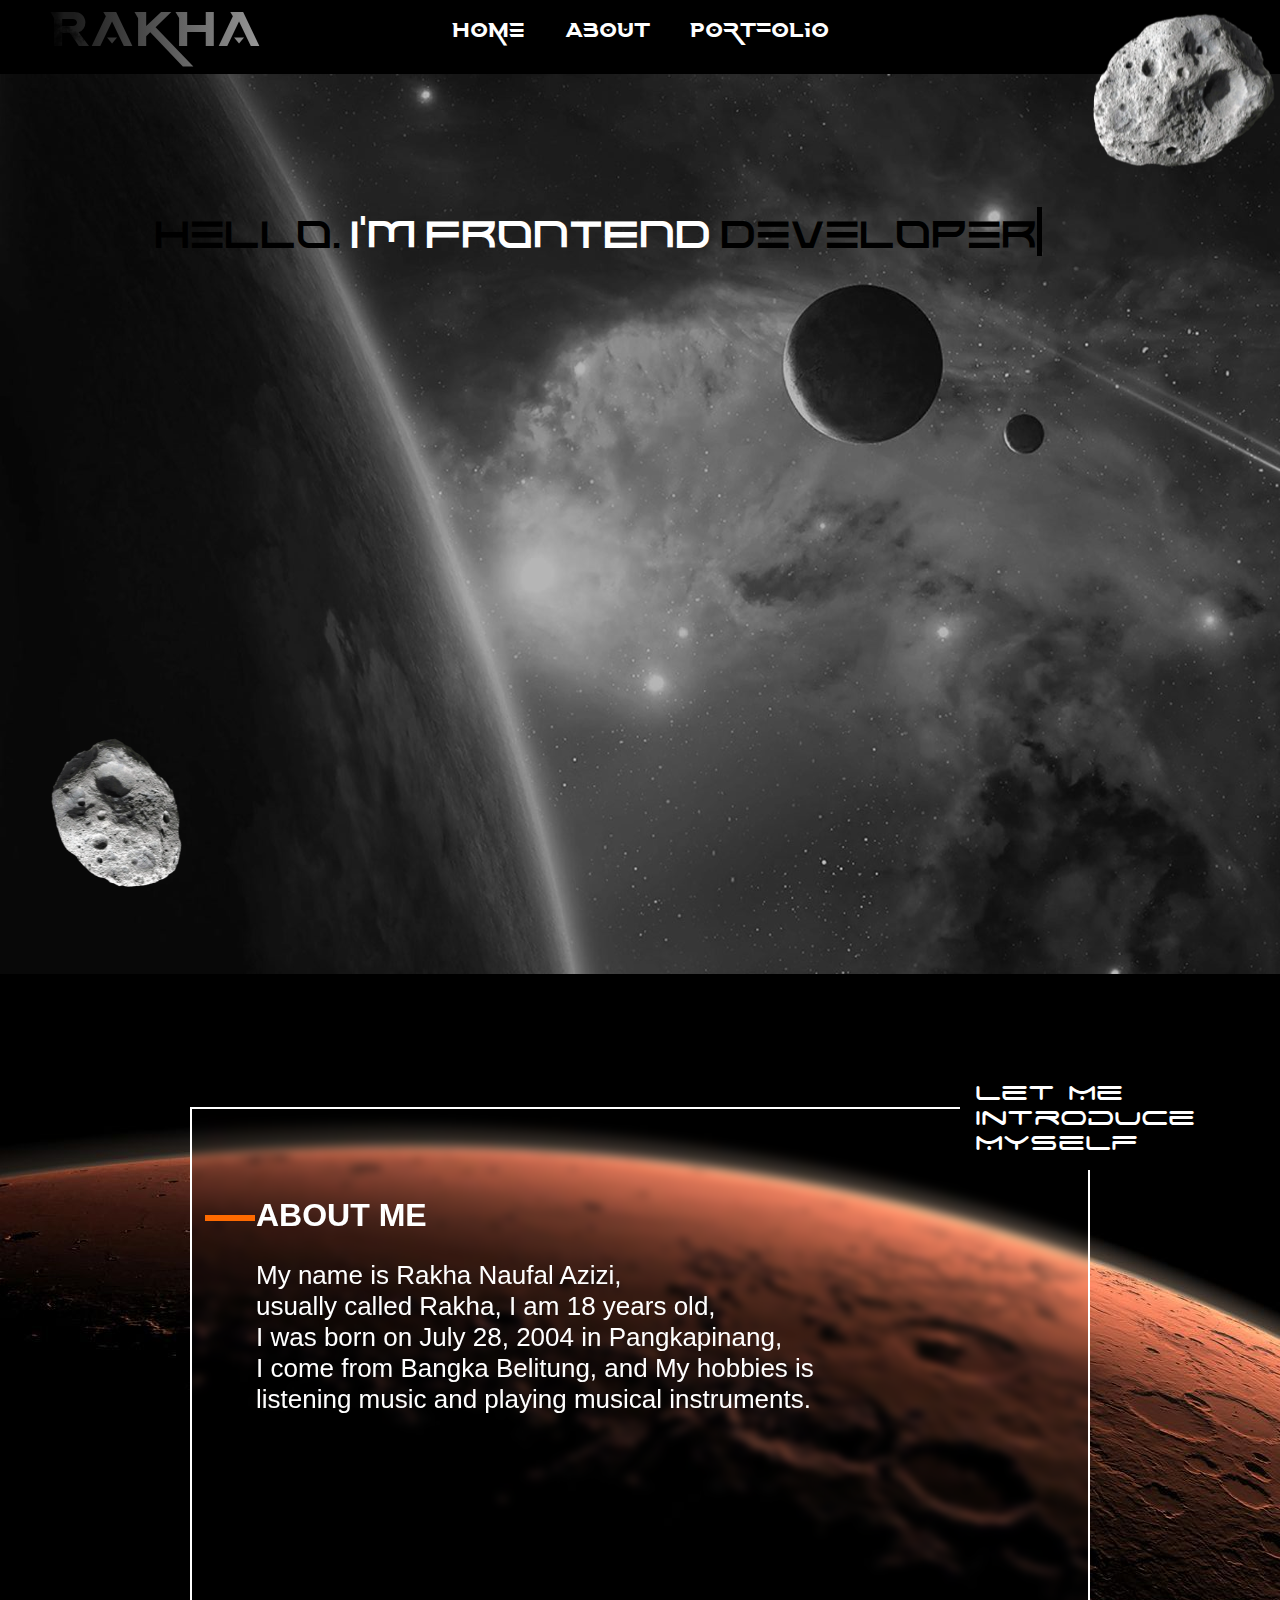
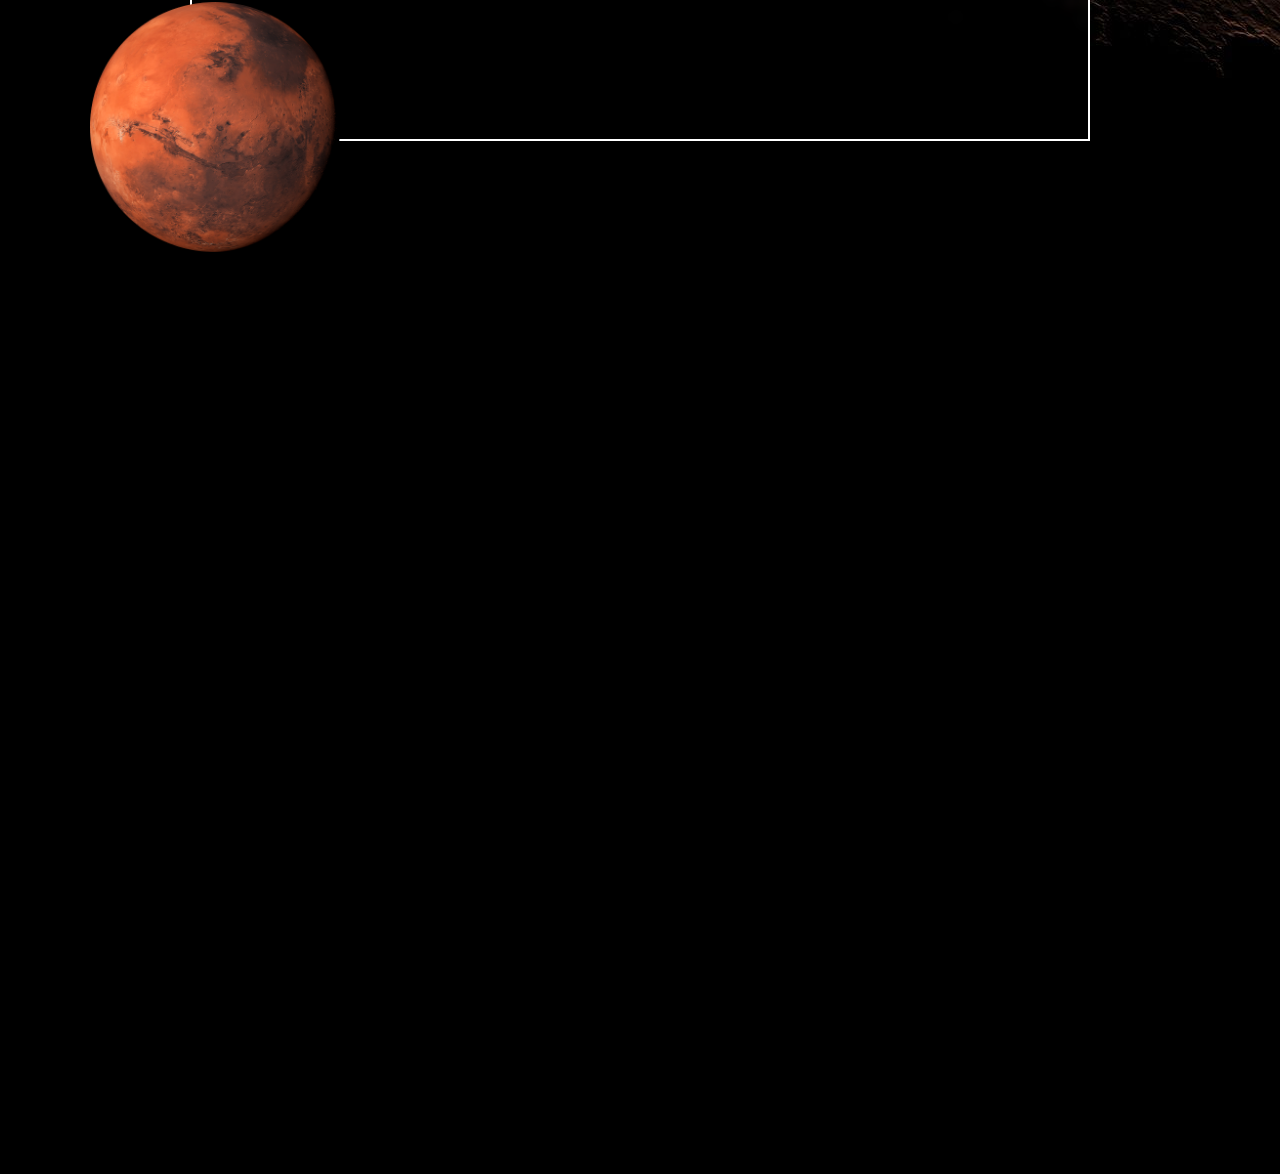
==== index.html @ d930779b "Add files via upload" ====
<!DOCTYPE html>
<html lang="en">
<head>
    <meta charset="UTF-8">
    <meta http-equiv="X-UA-Compatible" content="IE=edge">
    <meta name="viewport" content="width=device-width, initial-scale=1.0">
    <title>Portfolio</title>

    <link rel="stylesheet" href="style.css">
    <script src="myScript.js"></script>

    <link rel="shortcut icon" href="/img/favicon.ico" type="image/x-icon">
</head>
<body>

    <header>
        <div class="navbar">
            <div class="logo">
                <h1>Rakha</h1>
                <img src="img/moonlogo.png" alt="logo">
            </div>
            <div class="menu">
                <ul>
                    <li ><a href="#HOME" >Home</a></li>
                    <li ><a href="#ABOUT" >About</a></li>
                    <li ><a href="#PORTFOLIO" >Portfolio</a></li>
                </ul>
            </div>
            <div class="linebar" id="mybar"></div>
        </div>
    </header>

    <section id="HOME">
        <div class="content">
            <div class="hero"></div>
            <div class="aster"></div>
            <div class="aster2"></div>

            <h1 class="typing">Hello.<span class="light"> I'm FrontEnd</span> Developer</h1>

        </div>
    </section>


    <section class="bg" id="ABOUT">
        <div class="about">
            <div class="container"></div>
        </div>
        
        <div class="textline"><p>Let Me<br>Introduce MySelf</p></div>
        <div class="mars"></div>
        
        <div class="text">
            <h1>ABOUT ME</h1>
            <p>My name is Rakha Naufal Azizi, <br>usually called Rakha, I am 18 years old, <br>I was born on July 28, 2004 in Pangkapinang, <br>I come from Bangka Belitung, and My hobbies is listening music and playing musical instruments.</p>
        </div>
        <div class="line"></div>
        <div class="me"></div>

    </section>
    
    <section id="PORTFOLIO">
        
    </section>
</body>
</html>
---- style.css ----
html, body, div, span, applet, object, iframe,
h1, h2, h3, h4, h5, h6, p, blockquote, pre,
a, abbr, acronym, address, big, cite, code,
del, dfn, em, img, ins, kbd, q, s, samp,
small, strike, strong, sub, sup, tt, var,
b, u, i, center,
dl, dt, dd, ol, ul, li,
fieldset, form, label, legend,
table, caption, tbody, tfoot, thead, tr, th, td,
article, aside, canvas, details, embed, 
figure, figcaption, footer, header, hgroup, 
menu, nav, output, ruby, section, summary,
time, mark, audio, video {
	margin: 0;
	padding: 0;
	border: 0;
	font-size: 100%;
	font: inherit;
	vertical-align: baseline;
    scroll-behavior: smooth;
}

article, aside, details, figcaption, figure, 
footer, header, hgroup, menu, nav, section {
	display: block;
}

@import url('//maxcdn.bootstrapcdn.com/font-awesome/4.3.0/css/font-awesome.min.css');

@font-face {
    font-family: 'space_boards_demoregular';
    src: url(/font/Space/spaceboardsdemo-webfont.woff2) format('woff2'),
         url('spaceboardsdemo-webfont.woff') format('woff');
    font-weight: normal;
    font-style: normal;

}

@font-face {
    font-family: 'kusanagiregular';
    src: url(/font/kusanagi/kusanagi-webfont.woff2) format('woff2'),
         url('kusanagi-webfont.woff') format('woff');
    font-weight: normal;
    font-style: normal;

}

@font-face {
    font-family: 'space_ageregular';
    src: url(/font/Space_Age/space_age-webfont.woff2) format('woff2'),
         url('space_age-webfont.woff') format('woff');
    font-weight: normal;
    font-style: normal;

}

@import url('https://fonts.googleapis.com/css2?family=Montserrat&display=swap');


body{
    overflow-x: hidden;
}

header{
    width: auto;
    height: 74px;
    background-color: black;
}

header .navbar {
	width: 	100%;
	height: 74px;
	background: #000000;
    position: fixed;
    z-index: 99;
}

header .navbar h1 {
    font-family: 'space_boards_demoregular';
    font-size: 48px;
    margin-left: 50px;
    padding-top: 3px;
    background: linear-gradient(to right, #1d1d1d 2%, #FFFFFF 30%);
  -webkit-background-clip: text;
  -webkit-text-fill-color: transparent;
}

.logo img {
    width: 70px;
    height: 70px;
    position: absolute;
    top: -2px;
    left: 15px;
}

header .linebar {
    display: block;
    position: absolute;
    top: 69px;
    width: 0;
    height: 5px;
    z-index: 200;
    background-image: linear-gradient(90deg, rgba(43, 43, 43, 0.967) 6%, rgb(197, 197, 197) 84%);
}

header .navbar .menu {
    height: 80px;
    text-align: center;
    margin-top: -50px;

}

header .menu ul {
    display: inline-block;
    list-style: none;
}

.menu ul li {
    text-align: center;
    float: left;
}

.menu ul li a {
    display: block;
    font-size: 20px;
    font-family: 'space_boards_demoregular';
    color: white;
    text-decoration: none;
    padding: 0px 20px;
    line-height: 30px;
}

header a::after {
    display: flex;
    content: ' ';
    border-bottom: 2px #646464 solid;
    padding-bottom: 1%;
    transform: scaleX(0);
    transition: transform 250ms ease-in-out;
}

header a:hover::after {
    transform: scaleX(1);
}

/* .active {
    border: 2px white solid;
    margin-top: -5px;
    padding: 5px 8px;
    border-radius: 10px;
} */

section {
    min-height: 100vh;
    background-color: #000000;
}

section .content {
    width: 100%;
    min-height: 100vh;
    background: #000000;
}

section .hero {
    width: auto;
    min-height: 100vh;
    background-image: url(/img/hero.jpg);
    background-size: cover;
}

section .aster {
    width: 200px;
    height: 200px;
    background-image: url(/img/aster2.png);
    background-size: cover;
    position: absolute;
    top: -9px;
    left: 85%;
    z-index: 100;
    animation: float 3.5s ease-in-out infinite;
}

section .aster2 {
    width: 180px;
    height: 180px;
    background-image: url(/img/aster.png);
    background-size: cover;
    position: absolute;
    bottom: 0px;
    left: 2%;
    z-index: 100;
    animation: float 4.5s ease-in-out infinite;
}

@keyframes float {
    0% {
        transform: translatey(0px);
    }
    50% {
        transform: translatey(-60px);
    }
    100% {
        transform: translatey(0px);
    }
}


section .content h1 {
    font-family: 'kusanagiregular';
    position: absolute;
    left: 12%;
    top: 23%;
    font-size: 38px;
}

.typing {
    animation: typing 5s steps(29), blink .5s step-end infinite alternate;
    white-space: nowrap;
    overflow: hidden;
    border-right: 5px solid;

}

@keyframes typing {
    from {
        width: 0;
    } 
    to {
        width: 860px;
    }
}

@keyframes blink {
    50% {
        border-color: transparent;
    }
}

section h1 .light {
    color: white;
}

section .about  {
    width: 100%;
    min-height: 100vh;
    background-color: rgb(12, 12, 12);
    position: relative;
    background-image: url(/img/marsHero.jpg);
}

section .about .container {
    width: 70%;
    min-height: 70vh;
    position: absolute;
    top: 50%;
    left: 50%;
    transform: translate(-50%, -50%);
    border: 2px white solid;
    backdrop-filter: blur(4px);
}

section .mars {
    width: 250px;
    height: 250px;
    background-image: url(/img/mars.png);
    background-size: contain;
    background-repeat: no-repeat;
    position: absolute;
    top: 178%;
    left: 7%;
    z-index: 100;
    -moz-animation: rota-full-left 20s infinite linear;
    -webkit-animation: rota-full-left 20s infinite linear;
}

@-moz-keyframes rota-full-left {
     0% {-moz-transform: rotate(0deg);}                     
     100% {-moz-transform: rotate(-360deg);}
}
@-webkit-keyframes rota-full-left {
     0% {-webkit-transform: rotate(0deg);}                    
     100% {-webkit-transform: rotate(-360deg);}
}

section .textline {
    font-family: 'space_ageregular';
    font-size: 30px;
    color: white;
    position: absolute;
    top: 120%;
    left: 75%;
    background-color: black;
    padding-left: 15px;
    padding-bottom: 15px;
    z-index: 100;
}

section .text h1{
    width: 250px;
    height: 60px;
    font-family: 'Montserrat', sans-serif;
    font-size: 32px;
    font-weight: 700;
    color: white;
    position: absolute;
    top: 133%;
    left: 20%;
}

section .text p{
    width: 600px;
    height: 300px;
    position: absolute;
    top: 140%;
    left: 20%;
    font-family: 'Montserrat', sans-serif;
    font-size: 26px;
    font-weight: 500;
    color: white;   
}

section .line {
    width: 50px;
    height: 6px;
    position: absolute;
    top: 135%;
    left: 16%;
    background-color: rgb(255, 106, 0);
}

section .me {
    width: 100%;
    height: 500px;
    background-image: url(/img/Aing.png);
    background-size: contain;
    background-repeat: no-repeat;
    position: absolute;
    top: 128%;
    left: 30%;
    z-index: 100;
}
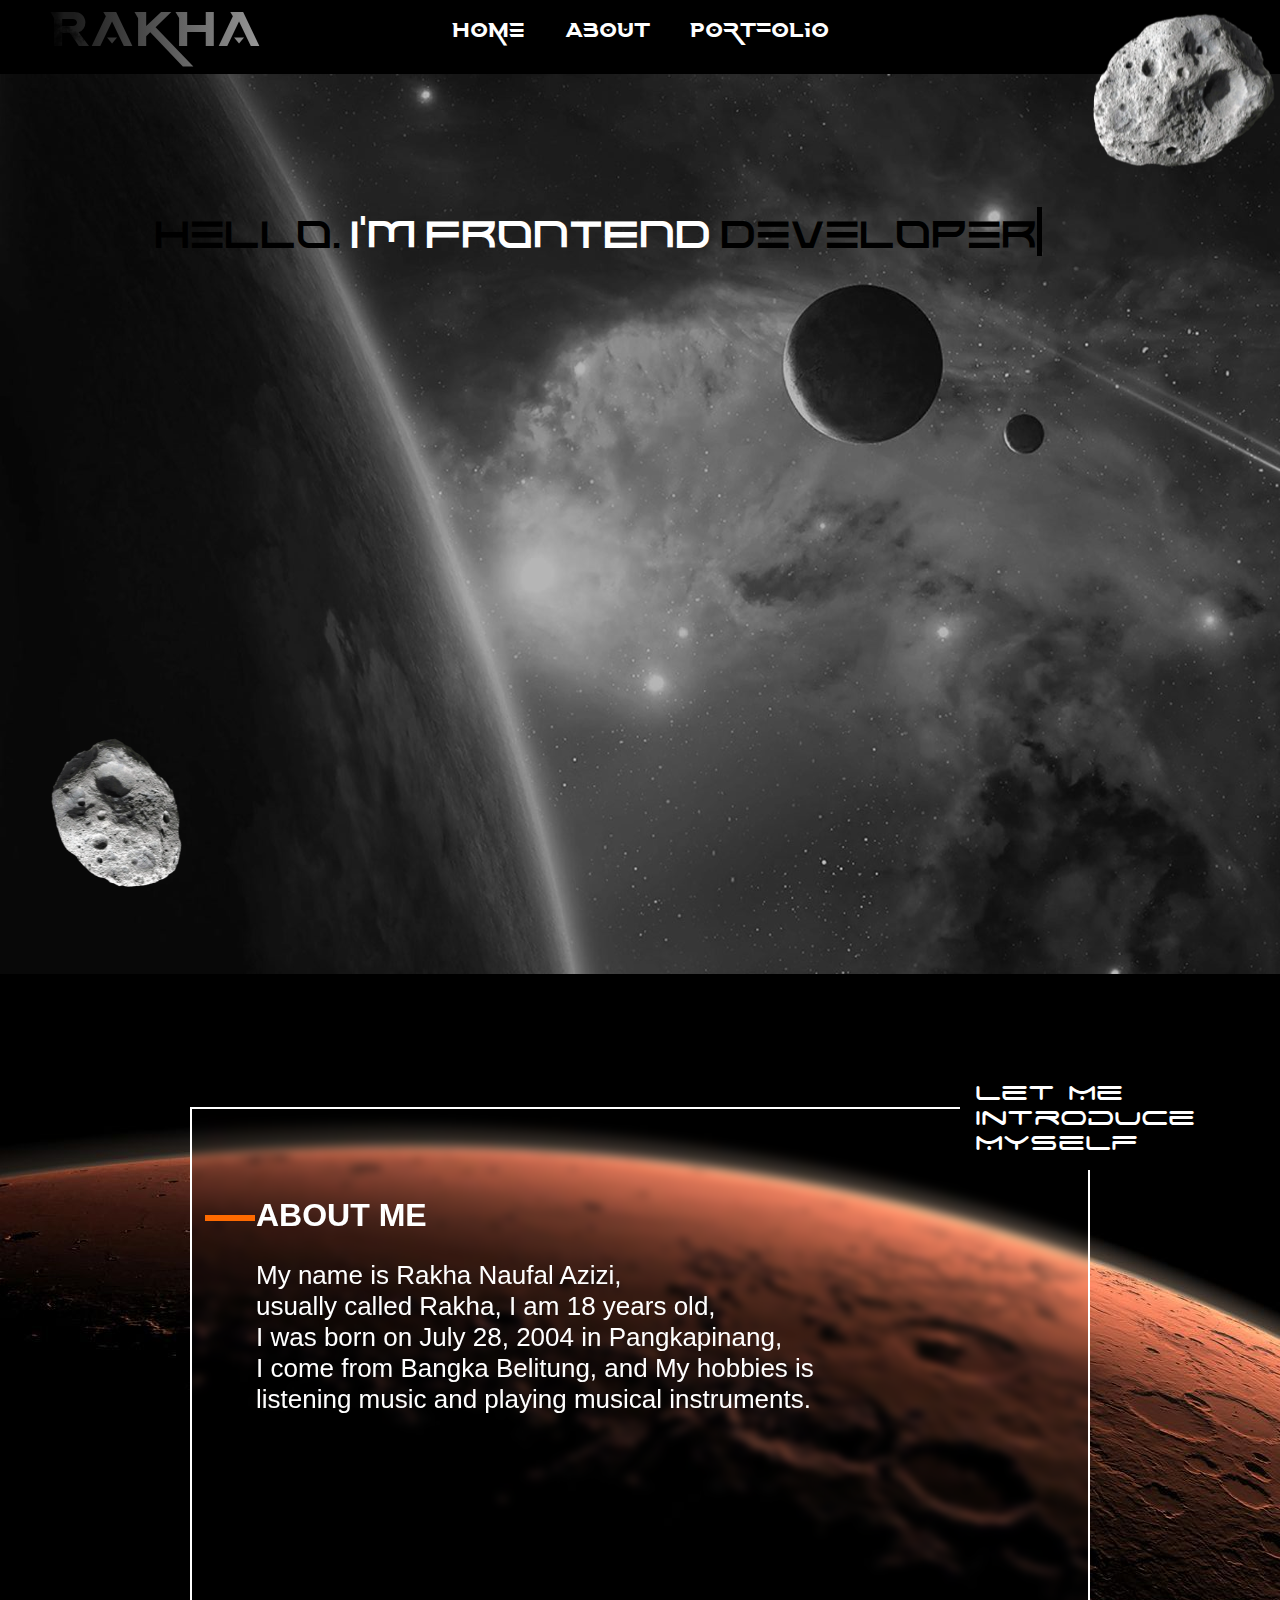
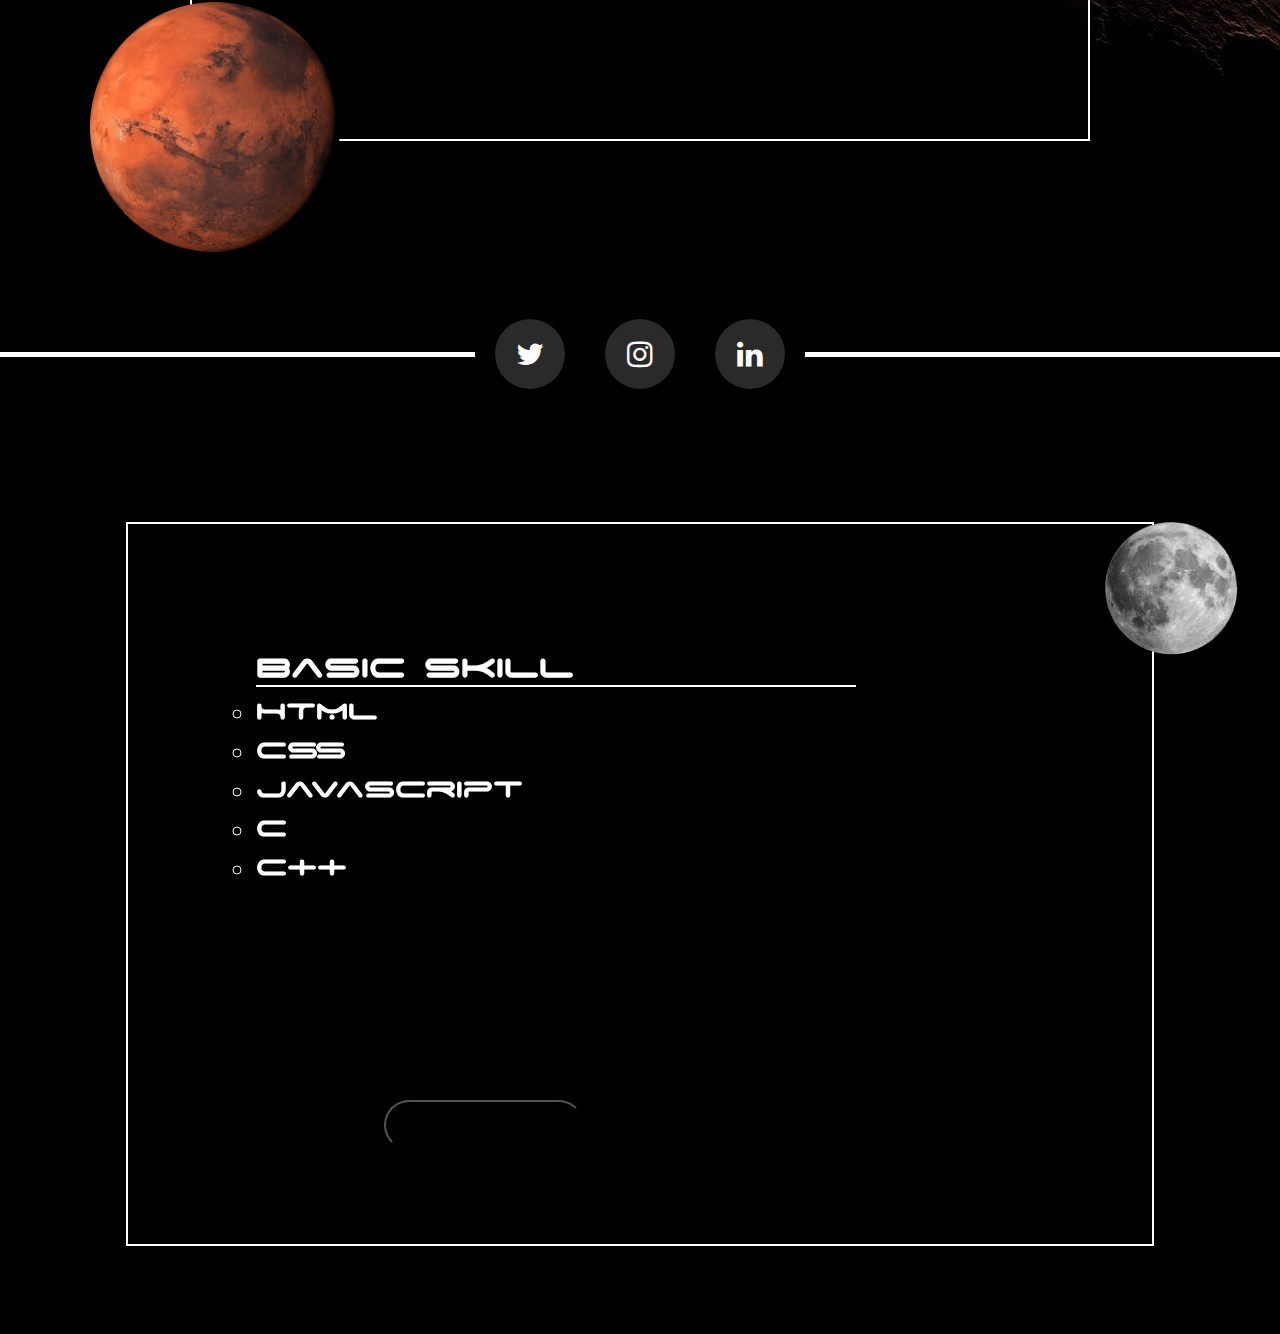
==== commit ec46f0d9: "Add files via upload" ====
--- a/index.html
+++ b/index.html
@@ -42,9 +42,12 @@
     </section>
 
 
-    <section class="bg" id="ABOUT">
+    <section id="ABOUT">
         <div class="about">
             <div class="container"></div>
+            <div class="bg">
+                <div class="me"></div>
+            </div>
         </div>
         
         <div class="textline"><p>Let Me<br>Introduce MySelf</p></div>
@@ -55,12 +58,62 @@
             <p>My name is Rakha Naufal Azizi, <br>usually called Rakha, I am 18 years old, <br>I was born on July 28, 2004 in Pangkapinang, <br>I come from Bangka Belitung, and My hobbies is listening music and playing musical instruments.</p>
         </div>
         <div class="line"></div>
-        <div class="me"></div>
+
+
+        <div class="footer">
+        
+            <ul>
+                <div></div>
+                
+                <li>
+                    <a href="https://twitter.com/Rakhaanlz" target='_blank'>
+            
+                        <span class="fa fa-twitter"></span>
+                    </a>
+                </li>
+                <li>
+                    <a href="https://www.instagram.com/rakhaanlz/" target='_blank'>
+            
+                        <span class="fa fa-instagram"></span>
+                    </a>
+                </li>
+                <li>
+                    <a href="https://www.linkedin.com/in/rakha-naufal-azizi-681b60253/" target='_blank'>
+            
+                        <span class="fa fa-linkedin"></span>
+                    </a>
+                </li>
+                <div></div>
+            </ul>
+    
+        </div>
 
     </section>
+
     
     <section id="PORTFOLIO">
-        
+        <div class="heroes">
+            <div class="border"></div>
+        </div>
+        <div class="moon"></div>
+        <div class="astro"></div>
+
+        <div class="skill">
+            <h1>Basic Skill</h1>
+            <ul>
+                <li>HTML</li>
+                <li>CSS</li>
+                <li>JavaScript</li>
+                <li>C</li>
+                <li>C++</li>
+            </ul>
+        </div>
+
+        <div class="cv">
+            <a href="/CV/Rakha_CV.pdf" target='_blank'><input type="button" value="See MY CV"></a>
+            <div class="rocket"></div>
+        </div>
+
     </section>
 </body>
 </html>--- a/style.css
+++ b/style.css
@@ -1,3 +1,5 @@
+@import url('//maxcdn.bootstrapcdn.com/font-awesome/4.3.0/css/font-awesome.min.css');
+
 html, body, div, span, applet, object, iframe,
 h1, h2, h3, h4, h5, h6, p, blockquote, pre,
 a, abbr, acronym, address, big, cite, code,
@@ -25,8 +27,6 @@
 	display: block;
 }
 
-@import url('//maxcdn.bootstrapcdn.com/font-awesome/4.3.0/css/font-awesome.min.css');
-
 @font-face {
     font-family: 'space_boards_demoregular';
     src: url(/font/Space/spaceboardsdemo-webfont.woff2) format('woff2'),
@@ -142,6 +142,7 @@
 header a:hover::after {
     transform: scaleX(1);
 }
+
 
 /* .active {
     border: 2px white solid;
@@ -248,7 +249,7 @@
     background-image: url(/img/marsHero.jpg);
 }
 
-section .about .container {
+section .container {
     width: 70%;
     min-height: 70vh;
     position: absolute;
@@ -257,6 +258,16 @@
     transform: translate(-50%, -50%);
     border: 2px white solid;
     backdrop-filter: blur(4px);
+}
+
+section .bg {
+    width: 70%;
+    min-height: 70vh;
+    position: absolute;
+    top: 50%;
+    left: 50%;
+    transform: translate(-50%, -50%);
+    z-index: 100;
 }
 
 section .mars {
@@ -328,15 +339,169 @@
     background-color: rgb(255, 106, 0);
 }
 
-section .me {
+section .bg .me {
     width: 100%;
-    height: 500px;
+    height: 520px;
     background-image: url(/img/Aing.png);
+    background-size: cover;
+    z-index: 100;
+}
+
+.footer {
+	position: relative;
+	width: auto;
+	height: 160px;
+}
+
+.footer a {
+    text-decoration: none;
+}
+
+.footer ul {
+    position: absolute;
+    top: 50%;
+    left: 50%;
+    transform: translate(-50%, -50%);
+    display: flex;
+    padding: 0;
+}
+
+.footer ul div {
+    width: 500px;
+    height: 5px;
+    background-color: rgb(255, 255, 255);
+    margin: auto;
+}
+
+.footer ul li {
+    position: relative;
+    list-style: none;
+    width: 70px;
+    height: 70px;
+    margin: 0 20px;
+}
+
+.footer ul li span {
+    border-radius: 50%;
+    width: 100%;
+    height: 100%;
+    display: flex !important;
+    background: #2a2a2a;
+    justify-content: center;
+    align-items: center;
+    color: rgb(255, 255, 255);
+    font-size: 30px !important;
+    transition: 1.5s ease-out;
+}
+
+.footer ul li:hover span {
+    transition: .3s;
+}
+
+.footer ul li:nth-child(2):hover span {
+    background: #6A9AEE !important;
+}
+
+.footer ul li:nth-child(3):hover span {
+    background: #CC296C !important;
+}
+
+.footer ul li:nth-child(4):hover span {
+    background: #2C3456 !important;
+}
+
+section .heroes  {
+    width: 100%;
+    min-height: 100vh;
+    background-color: rgb(0, 0, 0);
+    position: absolute;
+    background-image: url(/img/552585.jpg);
+    background-size: cover;
+    background-repeat: no-repeat;
+}
+
+section .border {
+    width: 80%;
+    min-height: 80vh;
+    position: absolute;
+    top: 50%;
+    left: 50%;
+    transform: translate(-50%, -50%);
+    border: 2px white solid;
+    backdrop-filter: blur(7px);
+
+}
+
+section .moon{
+    width: 200px;
+    height: 200px;
+    background-image: url(/img/moon.png);
     background-size: contain;
     background-repeat: no-repeat;
     position: absolute;
-    top: 128%;
+    top: 235%;
+    left: 84%;
+    z-index: 100;
+    -moz-animation: rota-full-left 20s infinite linear;
+    -webkit-animation: rota-full-left 20s infinite linear;
+}
+
+section .astro {
+    width: 250px;
+    height: 250px;
+    background-image: url(/img/astro.png);
+    background-size: cover;
+    position: absolute;
+    top: 298%;
+    left: 4%;
+    z-index: 100;
+    animation: float 3.5s ease-in-out infinite;
+}
+
+section .skill {
+    width: 600px;
+    height: 500px;
+    font-family: 'space_ageregular';
+    font-weight: 700;
+    position: absolute;
+    top: 250%;
+    left: 20%;
+    color: white;
+}
+
+section .skill h1 {
+    font-size: 40px;
+    border-bottom: 2px white solid;
+}
+
+section .skill ul li{
+    list-style-type: circle;
+    font-size: 34px;
+    margin-top: 10px;
+}
+
+section .cv input{
+    width: 200px;
+    height: 50px;
+    position: absolute;
     left: 30%;
-    z-index: 100;
-}
-
+    top: 300%;
+    padding: 10px;
+    font-family: 'space_ageregular';
+    font-size: 18px;
+    background: transparent;
+    border-radius: 30px;
+    cursor: pointer;
+}
+
+section .cv .rocket{
+    width: 50px;
+    height: 70px;
+    position: absolute;
+    left: 30%;
+    top: 297%;
+    background-image: url(/img/rocket.png);
+    background-size: contain;
+    background-repeat: no-repeat;
+    transform: rotate(20deg);
+}
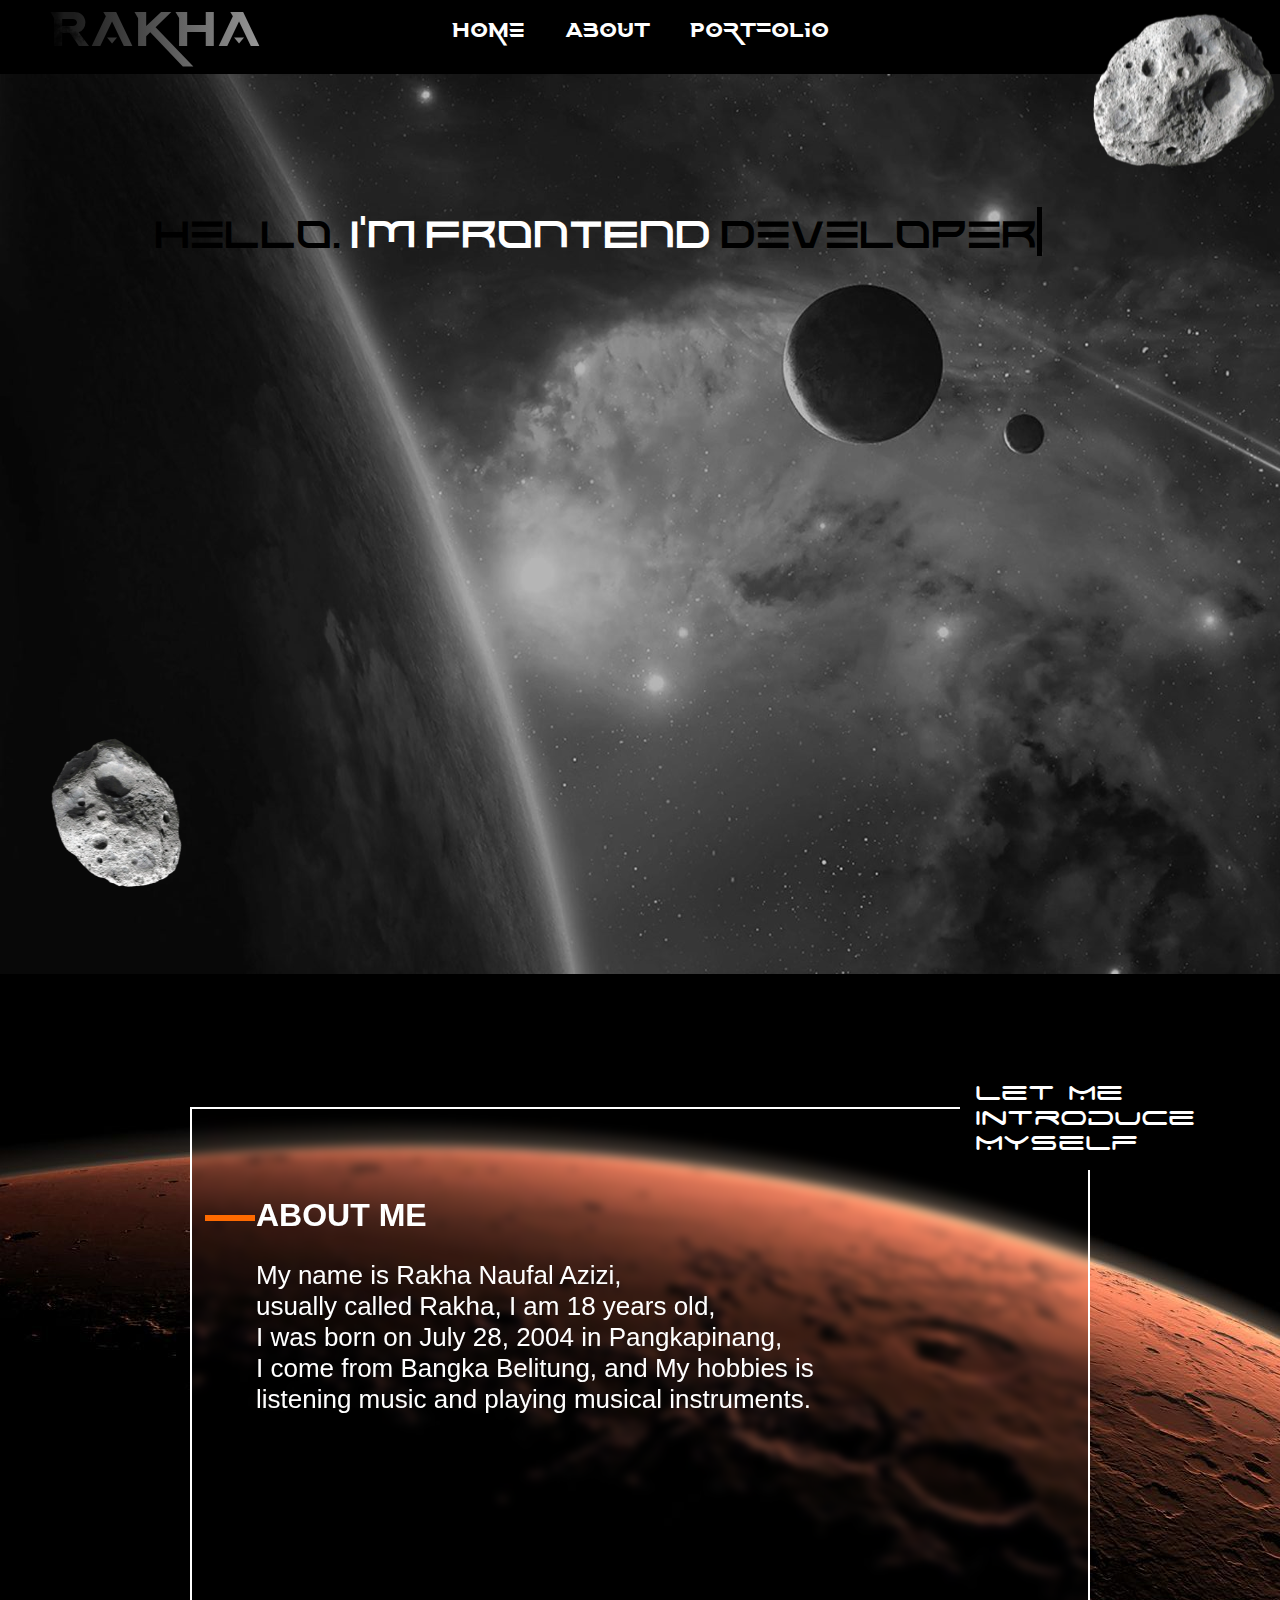
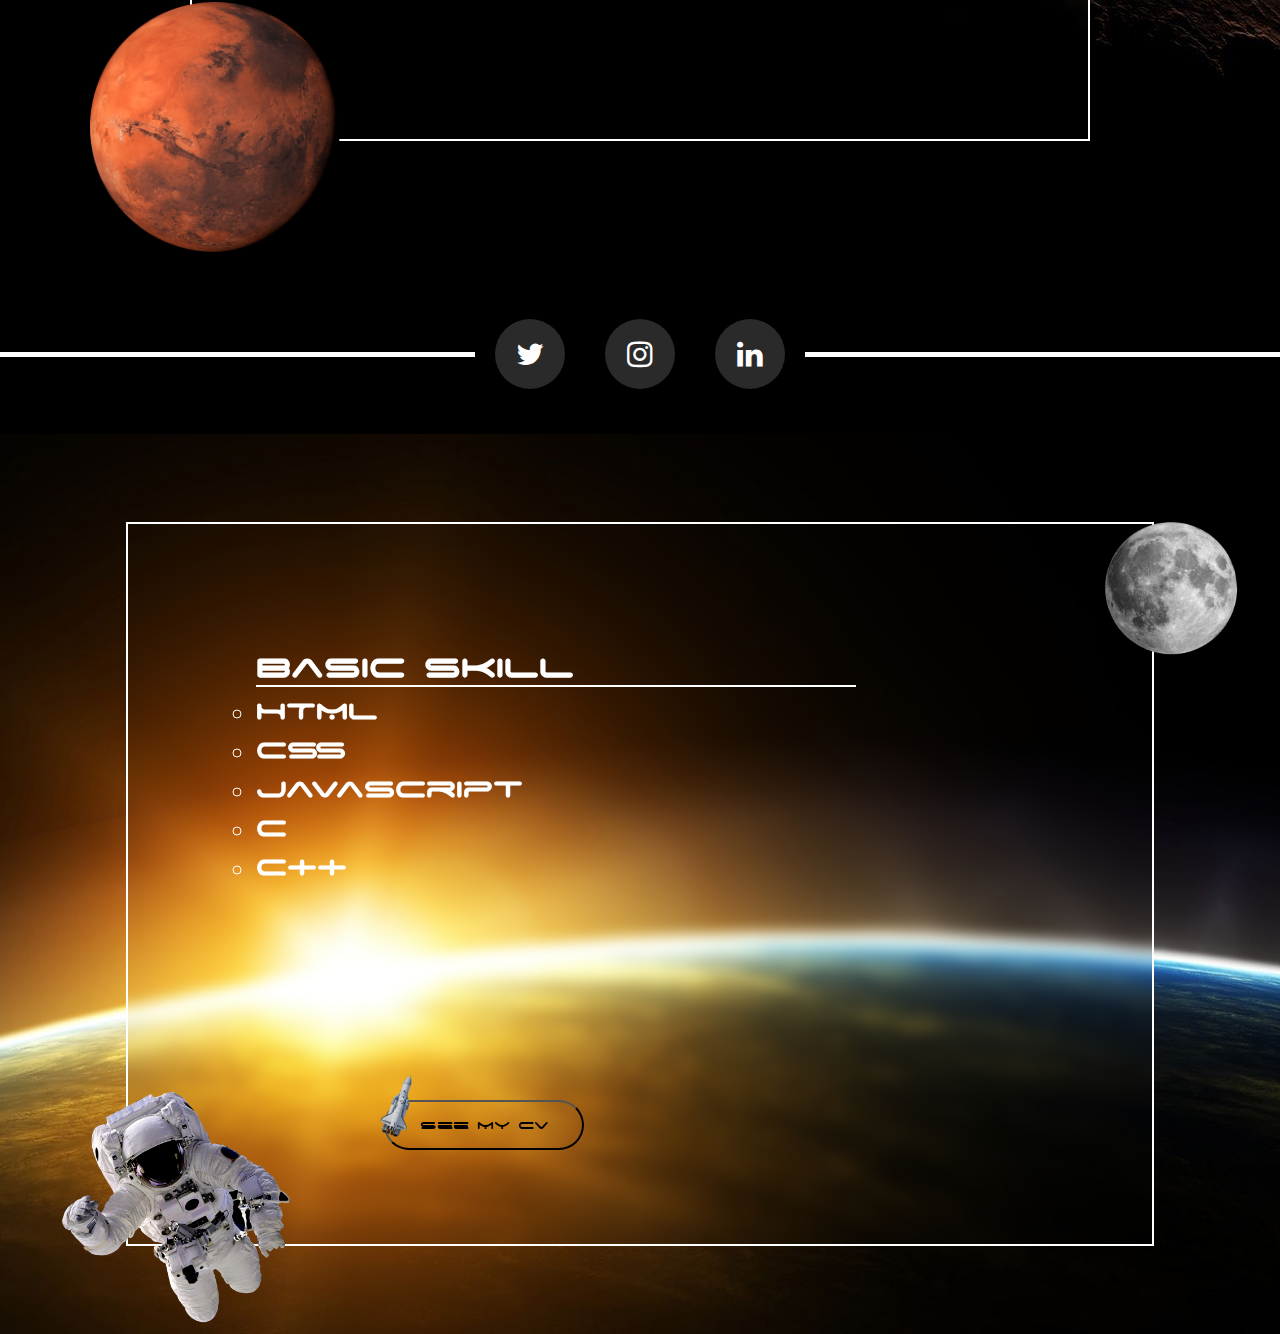
==== commit 6986aad1: "Update index.html" ====
--- a/index.html
+++ b/index.html
@@ -110,10 +110,10 @@
         </div>
 
         <div class="cv">
-            <a href="/CV/Rakha_CV.pdf" target='_blank'><input type="button" value="See MY CV"></a>
+            <a href="/Rakha_CV.pdf" target='_blank'><input type="button" value="See MY CV"></a>
             <div class="rocket"></div>
         </div>
 
     </section>
 </body>
-</html>+</html>
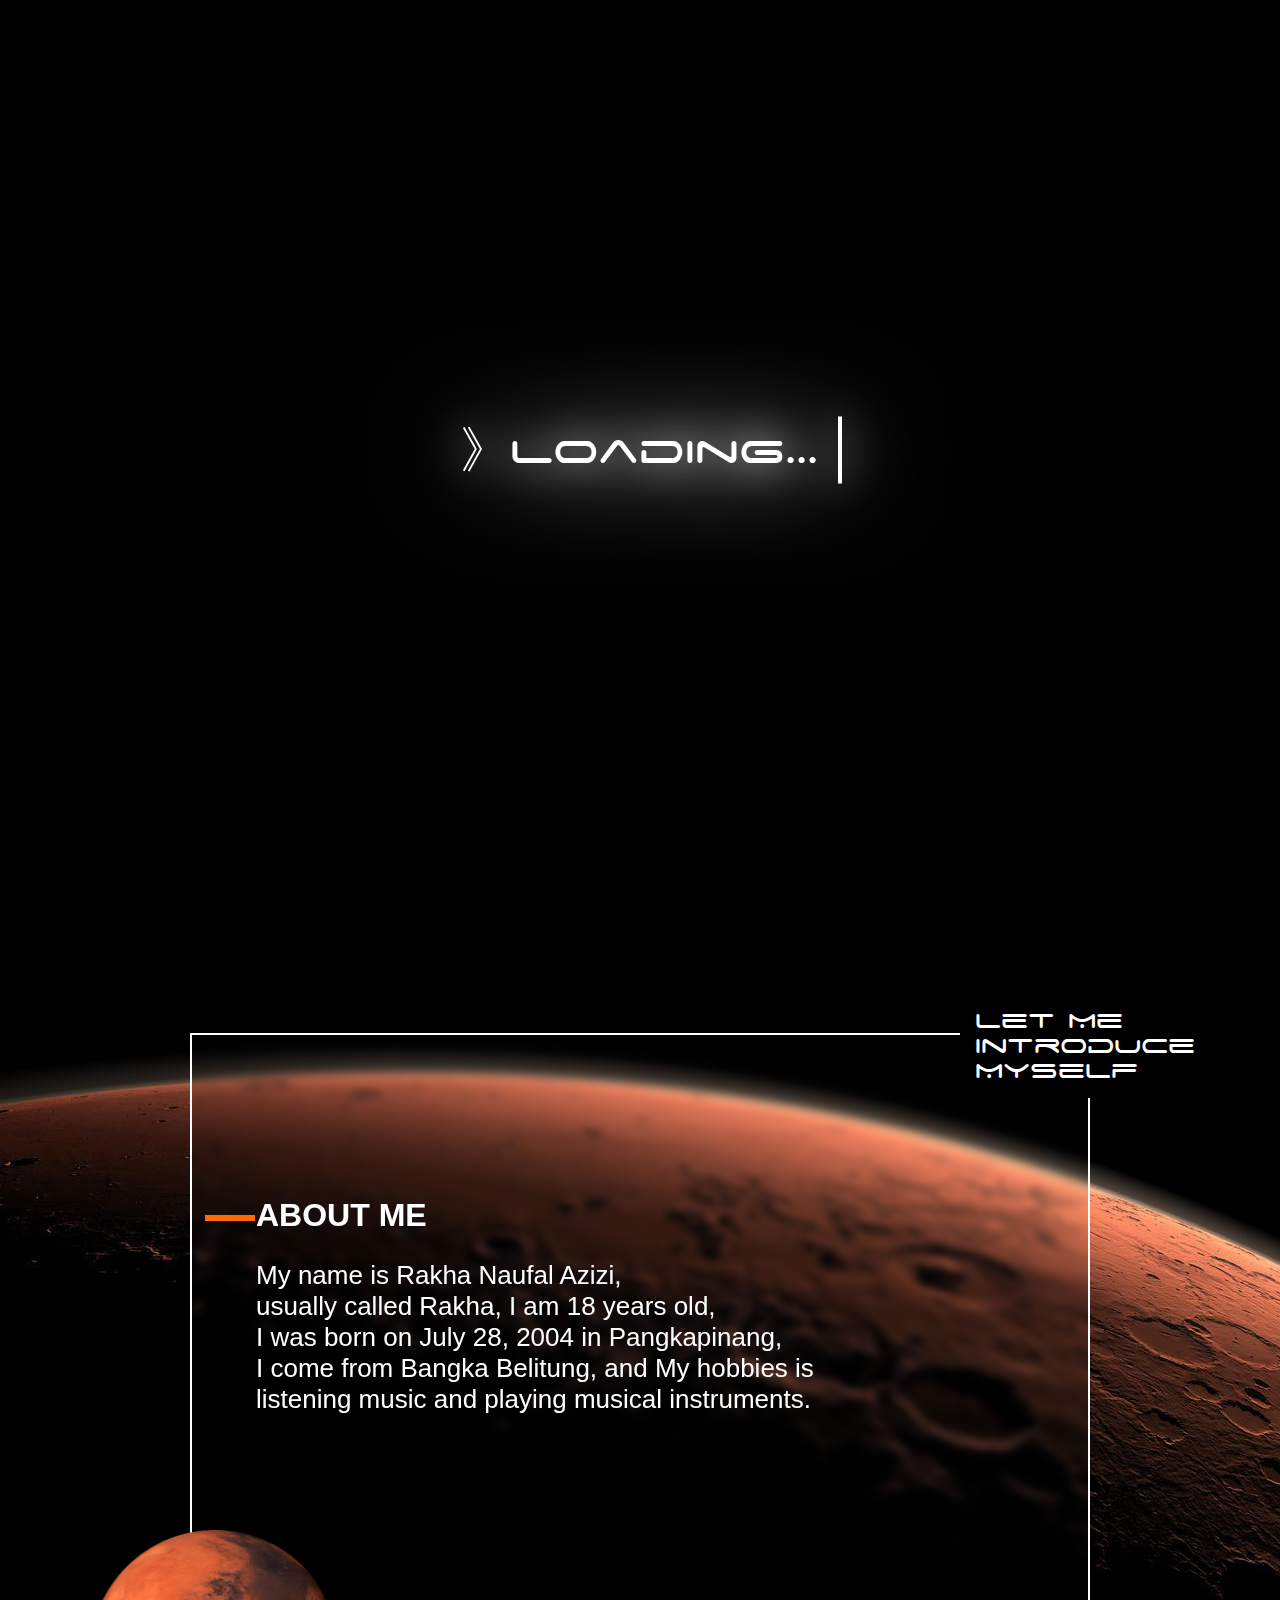
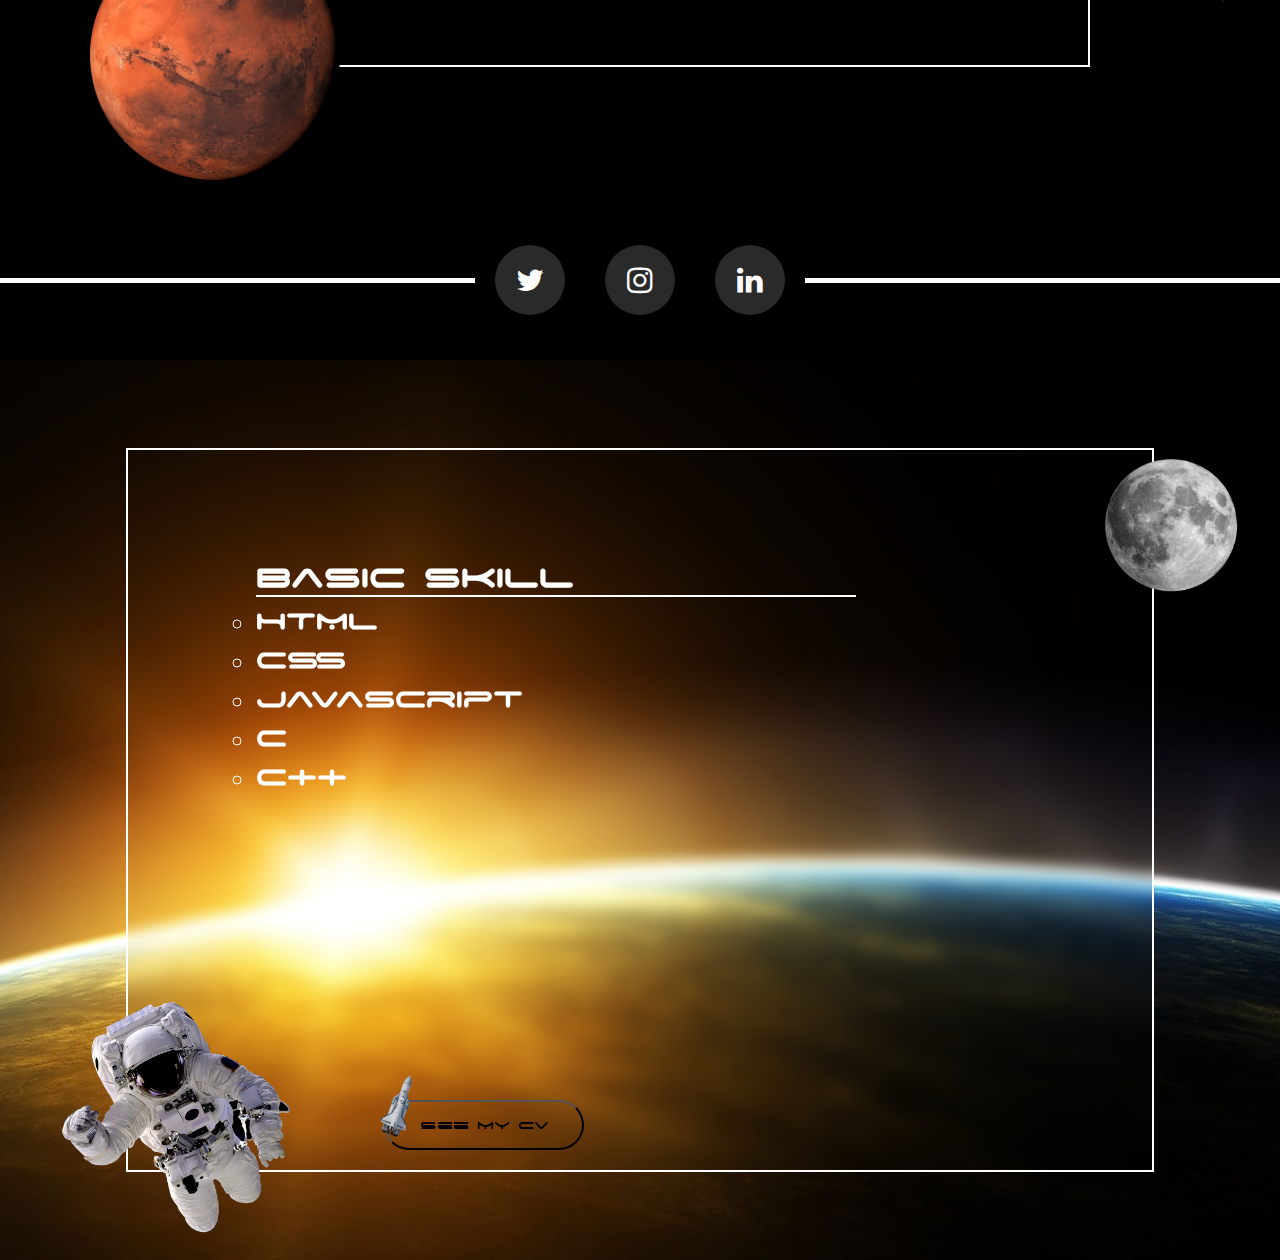
==== commit 27dd6ba0: "Add files via upload" ====
--- a/index.html
+++ b/index.html
@@ -10,9 +10,17 @@
     <script src="myScript.js"></script>
 
     <link rel="shortcut icon" href="/img/favicon.ico" type="image/x-icon">
+
+    <script src="https://cdnjs.cloudflare.com/ajax/libs/jquery/3.6.1/jquery.min.js"></script>
 </head>
 <body>
+    <!-- Preload -->
+<div class="preload">
+   <h2 data-text="&nbsp;》Loading...&nbsp;">&nbsp;》Loading...&nbsp;</h2>
+</div>
 
+    <!-- Main content -->
+<div class="main">
     <header>
         <div class="navbar">
             <div class="logo">
@@ -110,10 +118,20 @@
         </div>
 
         <div class="cv">
-            <a href="/Rakha_CV.pdf" target='_blank'><input type="button" value="See MY CV"></a>
+            <a href="/CV/Rakha_CV.pdf" target='_blank'><input type="button" value="See MY CV"></a>
             <div class="rocket"></div>
         </div>
 
     </section>
+
+</div>
+
+<script>
+    $(window).on('load', function(){
+            $(".preload").fadeTo(3000,1).fadeOut(3000);
+            $(".content").fadeIn(5000);
+        })
+</script>
+
 </body>
-</html>
+</html>--- a/style.css
+++ b/style.css
@@ -61,11 +61,55 @@
     overflow-x: hidden;
 }
 
-header{
+.preload {
+    width: 100%;
+	height: 100%;
+	position: absolute;
+	left: 50%;
+	top: 50%;
+	transform: translate(-50%, -50%);
+    background-size: 400% 400%;
+	box-shadow: 0px 0px 20px black;
+    background-color: black;
+    z-index: 900;
+    overflow: hidden;
+}
+
+.preload h2 {
+    font-size: 50px;
+    position: absolute;
+    left: 50%;
+    top: 50%;
+    transform: translate(-50%,-50%);
+    font-family: 'space_ageregular';
+}
+
+.preload h2 {
+    content: attr(data-text);
+    position: absolute;
+    left: 50%;
+    top: 50%;
+    transform: translate(-50%,-50%);width: 400px;
+    color: white;
+    overflow: hidden;
+    white-space: nowrap;
+    border-right: 4px white solid;
+    animation: animasi 4s linear infinite;
+    filter: drop-shadow(0 0 20px white) drop-shadow(0 0 50px white);
+}
+
+@keyframes animasi {
+    0%,10%,100%
+    {width: 0;}
+    70%,90%
+    {width: 400px;}
+}
+
+/* header{
     width: auto;
     height: 74px;
     background-color: black;
-}
+} */
 
 header .navbar {
 	width: 	100%;
@@ -142,14 +186,6 @@
 header a:hover::after {
     transform: scaleX(1);
 }
-
-
-/* .active {
-    border: 2px white solid;
-    margin-top: -5px;
-    padding: 5px 8px;
-    border-radius: 10px;
-} */
 
 section {
     min-height: 100vh;
@@ -209,13 +245,14 @@
 section .content h1 {
     font-family: 'kusanagiregular';
     position: absolute;
-    left: 12%;
+    left: 14%;
     top: 23%;
     font-size: 38px;
 }
 
 .typing {
-    animation: typing 5s steps(29), blink .5s step-end infinite alternate;
+    animation: typing 9s steps(29), blink .5s step-end infinite alternate;
+    animation-delay: 3s;
     white-space: nowrap;
     overflow: hidden;
     border-right: 5px solid;
@@ -277,7 +314,7 @@
     background-size: contain;
     background-repeat: no-repeat;
     position: absolute;
-    top: 178%;
+    top: 170%;
     left: 7%;
     z-index: 100;
     -moz-animation: rota-full-left 20s infinite linear;
@@ -298,7 +335,7 @@
     font-size: 30px;
     color: white;
     position: absolute;
-    top: 120%;
+    top: 112%;
     left: 75%;
     background-color: black;
     padding-left: 15px;
@@ -439,7 +476,7 @@
     background-size: contain;
     background-repeat: no-repeat;
     position: absolute;
-    top: 235%;
+    top: 228%;
     left: 84%;
     z-index: 100;
     -moz-animation: rota-full-left 20s infinite linear;
@@ -452,7 +489,7 @@
     background-image: url(/img/astro.png);
     background-size: cover;
     position: absolute;
-    top: 298%;
+    top: 288%;
     left: 4%;
     z-index: 100;
     animation: float 3.5s ease-in-out infinite;
@@ -464,7 +501,7 @@
     font-family: 'space_ageregular';
     font-weight: 700;
     position: absolute;
-    top: 250%;
+    top: 240%;
     left: 20%;
     color: white;
 }
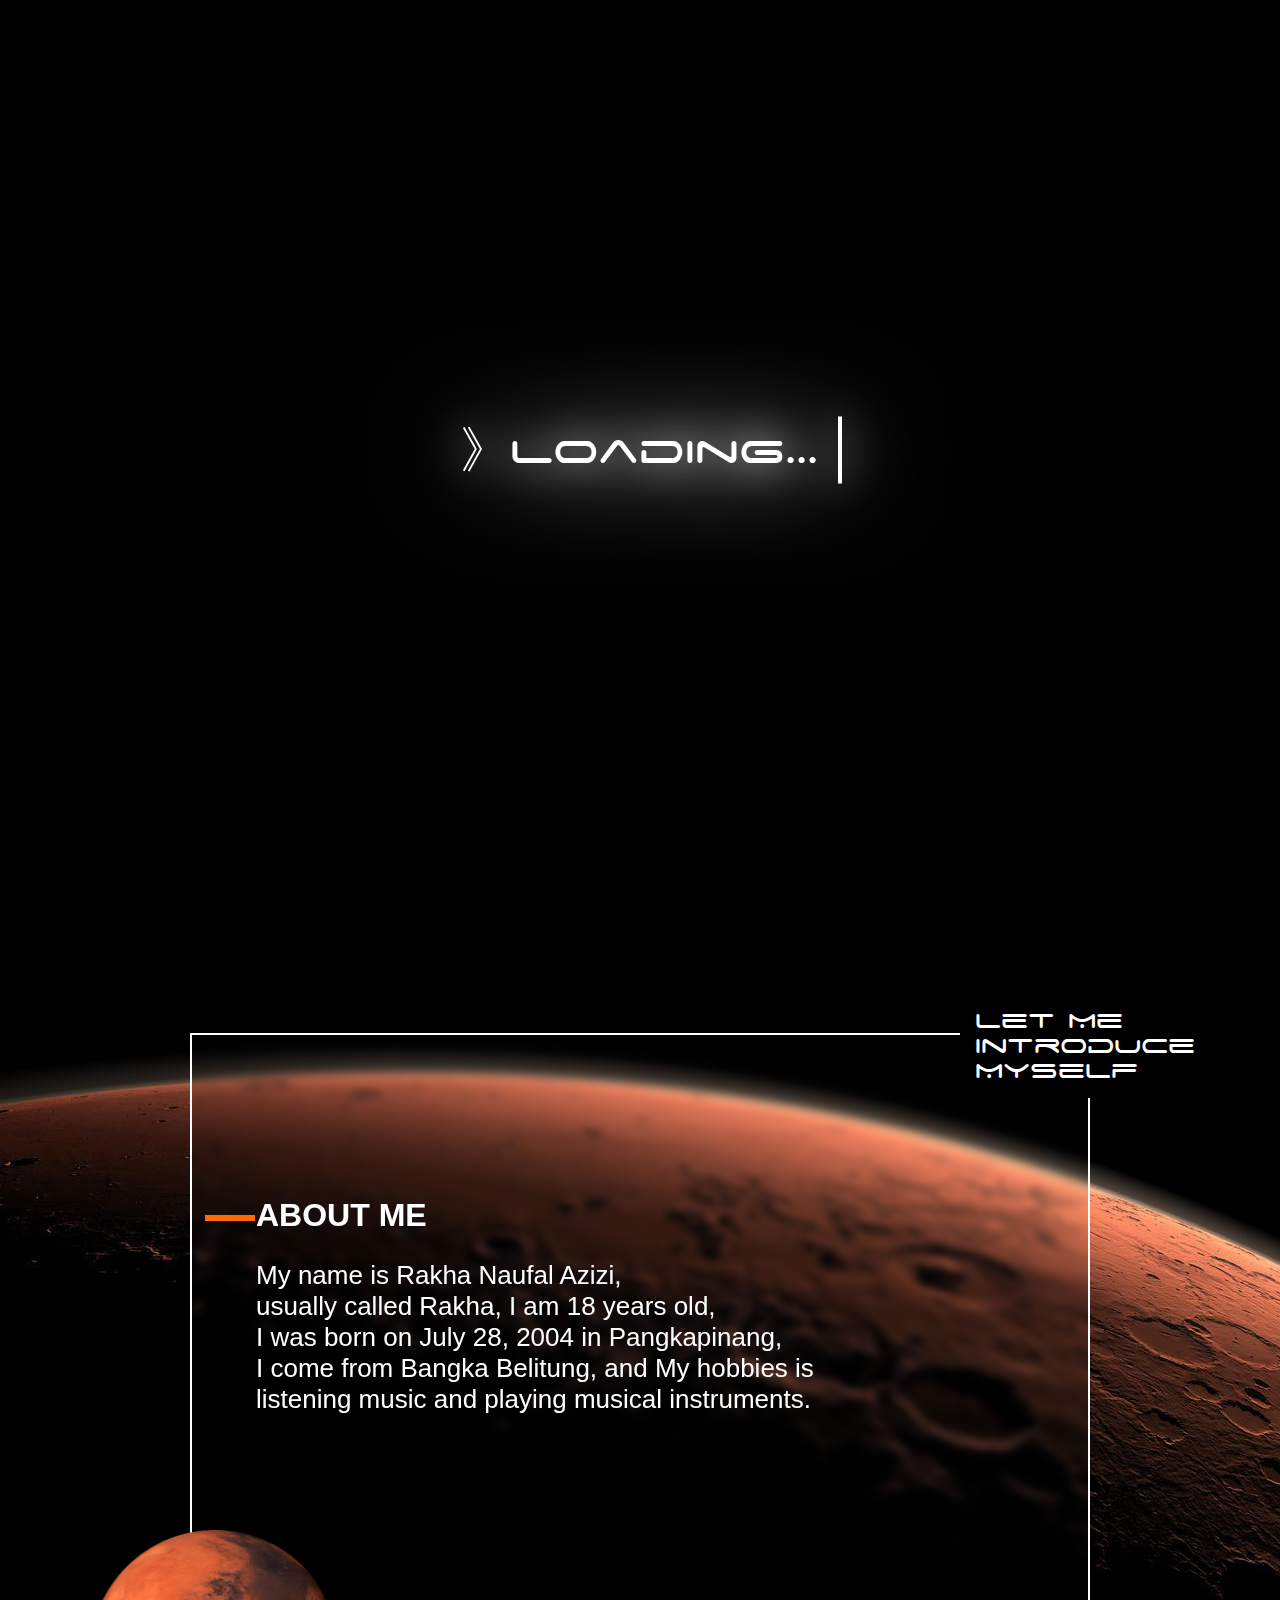
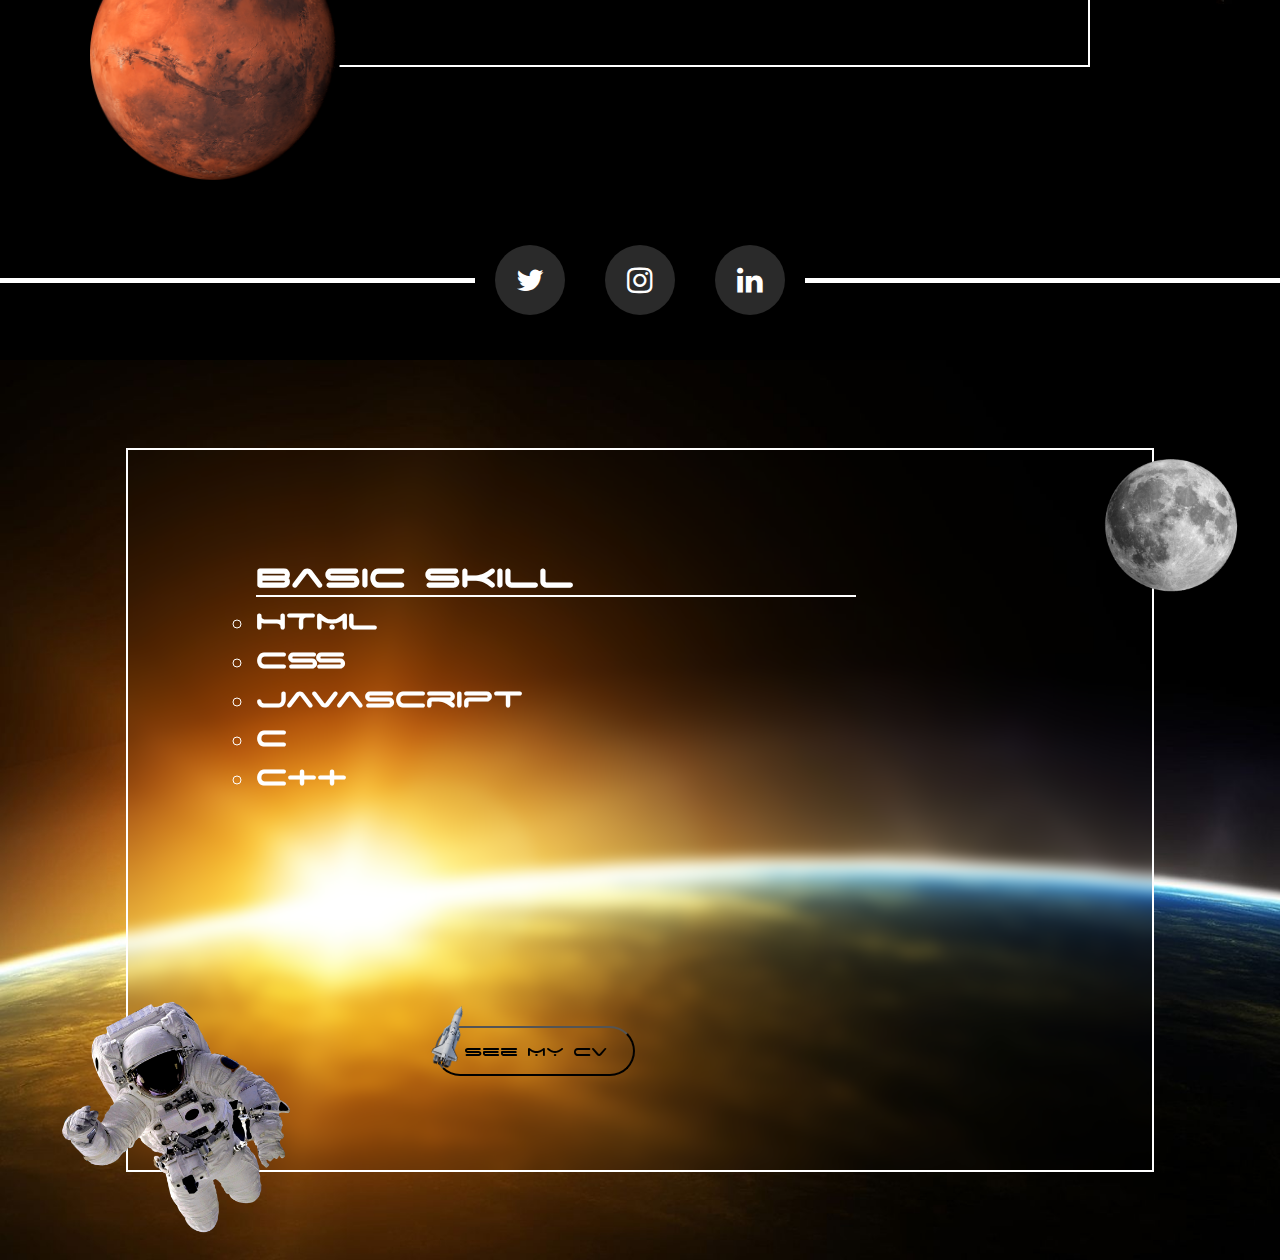
==== commit 937c2100: "Add files via upload" ====
--- a/index.html
+++ b/index.html
@@ -11,6 +11,8 @@
 
     <link rel="shortcut icon" href="/img/favicon.ico" type="image/x-icon">
 
+    <link rel="stylesheet" href="https://fonts.googleapis.com/css2?family=Material+Symbols+Outlined:opsz,wght,FILL,GRAD@20..48,100..700,0..1,-50..200" />
+
     <script src="https://cdnjs.cloudflare.com/ajax/libs/jquery/3.6.1/jquery.min.js"></script>
 </head>
 <body>
@@ -23,18 +25,26 @@
 <div class="main">
     <header>
         <div class="navbar">
+
+            <input type="checkbox" id="checkbar">
+            <label for="checkbar">
+                <i class="material-symbols-outlined" id="btnav">sort</i>
+                <i class="material-symbols-outlined" id="close">close</i>
+            </label>
+
             <div class="logo">
                 <h1>Rakha</h1>
                 <img src="img/moonlogo.png" alt="logo">
             </div>
-            <div class="menu">
+
+            <div class="menu" id="myMenu">
                 <ul>
                     <li ><a href="#HOME" >Home</a></li>
                     <li ><a href="#ABOUT" >About</a></li>
                     <li ><a href="#PORTFOLIO" >Portfolio</a></li>
                 </ul>
             </div>
-            <div class="linebar" id="mybar"></div>
+
         </div>
     </header>
 
@@ -45,7 +55,6 @@
             <div class="aster2"></div>
 
             <h1 class="typing">Hello.<span class="light"> I'm FrontEnd</span> Developer</h1>
-
         </div>
     </section>
 
@@ -101,7 +110,12 @@
     
     <section id="PORTFOLIO">
         <div class="heroes">
-            <div class="border"></div>
+            <div class="border">
+                <div class="cv">
+                    <a href="/CV/Rakha_CV.pdf" target='_blank'><input type="button" value="See MY CV"></a>
+                    <div class="rocket"></div>
+                </div>
+            </div>
         </div>
         <div class="moon"></div>
         <div class="astro"></div>
@@ -117,11 +131,6 @@
             </ul>
         </div>
 
-        <div class="cv">
-            <a href="/CV/Rakha_CV.pdf" target='_blank'><input type="button" value="See MY CV"></a>
-            <div class="rocket"></div>
-        </div>
-
     </section>
 
 </div>
--- a/style.css
+++ b/style.css
@@ -105,12 +105,6 @@
     {width: 400px;}
 }
 
-/* header{
-    width: auto;
-    height: 74px;
-    background-color: black;
-} */
-
 header .navbar {
 	width: 	100%;
 	height: 74px;
@@ -118,6 +112,71 @@
     position: fixed;
     z-index: 99;
 }
+
+.material-symbols-outlined {
+    font-variation-settings:
+    'FILL' 0,
+    'wght' 400,
+    'GRAD' 0,
+    'opsz' 48
+  }
+
+header .navbar label #btnav,
+header .navbar label #close {
+    color: white;
+    font-size: 30px;
+    float: right;
+    margin-right: 40px;
+    line-height: 74px;
+    cursor: pointer;
+    display: none;
+}
+
+header .navbar #checkbar {
+    display: none;
+}
+
+@media (max-width: 900px) {
+    header .navbar label #btnav {
+        display: block;
+    }
+
+    .menu ul {
+        position: fixed;
+        width: 100%;
+        height: 100vh;
+        margin-right: 0;
+        right: -100%;
+        top: 74px;
+        background-color: rgb(92, 92, 92);
+        opacity: 0.9;
+        text-align: center;
+        transition: .5s;
+        z-index: 999;
+    }
+
+    .menu ul li {
+        clear: left;
+        display: block;
+        line-height:14px;
+        text-align: center;
+        margin: 50px 0;
+        z-index: 999;
+    }
+
+    #checkbar:checked ~ .menu ul {
+        right: 0;
+    }
+
+    #checkbar:checked ~ label #btnav {
+        display: none;
+    }
+
+    #checkbar:checked ~ label #close {
+        display: block;
+    }
+}
+
 
 header .navbar h1 {
     font-family: 'space_boards_demoregular';
@@ -206,16 +265,17 @@
 }
 
 section .aster {
-    width: 200px;
-    height: 200px;
+    width: 180px;
+    height: 180px;
     background-image: url(/img/aster2.png);
     background-size: cover;
     position: absolute;
-    top: -9px;
-    left: 85%;
+    top: -11px;
+    left: 75%;
     z-index: 100;
     animation: float 3.5s ease-in-out infinite;
 }
+
 
 section .aster2 {
     width: 180px;
@@ -227,6 +287,18 @@
     left: 2%;
     z-index: 100;
     animation: float 4.5s ease-in-out infinite;
+}
+
+@media (max-width: 900px) {
+    section .aster {
+        width: 100px;
+        height: 100px;
+    }
+
+    section .aster2 {
+        width: 130px;
+        height: 130px;
+    }
 }
 
 @keyframes float {
@@ -383,6 +455,27 @@
     background-size: cover;
     z-index: 100;
 }
+
+@media (max-width: 900px) {
+    section .textline {
+        font-size: 20px;
+    }
+
+    section .mars {
+        width: 150px;
+        height: 150px;
+    }
+
+    section .line {
+        width: 25px;
+        height: 6px;
+    }
+
+    section .bg .me {
+        display: none;
+    }
+}
+
 
 .footer {
 	position: relative;
@@ -466,7 +559,32 @@
     transform: translate(-50%, -50%);
     border: 2px white solid;
     backdrop-filter: blur(7px);
-
+}
+
+section .border .cv input{
+    width: 200px;
+    height: 50px;
+    position: absolute;
+    left: 30%;
+    top: 80%;
+    padding: 10px;
+    font-family: 'space_ageregular';
+    font-size: 20px;
+    background: transparent;
+    border-radius: 30px;
+    cursor: pointer;
+}
+
+section .border .cv .rocket{
+    width: 50px;
+    height: 70px;
+    position: absolute;
+    left: 30%;
+    top: 77%;
+    background-image: url(/img/rocket.png);
+    background-size: contain;
+    background-repeat: no-repeat;
+    transform: rotate(20deg);
 }
 
 section .moon{
@@ -517,28 +635,14 @@
     margin-top: 10px;
 }
 
-section .cv input{
-    width: 200px;
-    height: 50px;
-    position: absolute;
-    left: 30%;
-    top: 300%;
-    padding: 10px;
-    font-family: 'space_ageregular';
-    font-size: 18px;
-    background: transparent;
-    border-radius: 30px;
-    cursor: pointer;
-}
-
-section .cv .rocket{
-    width: 50px;
-    height: 70px;
-    position: absolute;
-    left: 30%;
-    top: 297%;
-    background-image: url(/img/rocket.png);
-    background-size: contain;
-    background-repeat: no-repeat;
-    transform: rotate(20deg);
-}
+@media (max-width: 900px) {
+    section .moon {
+        width: 150px;
+        height: 150px;
+    }
+
+    section .astro {
+        width: 170px;
+        height: 170px;
+    }
+}